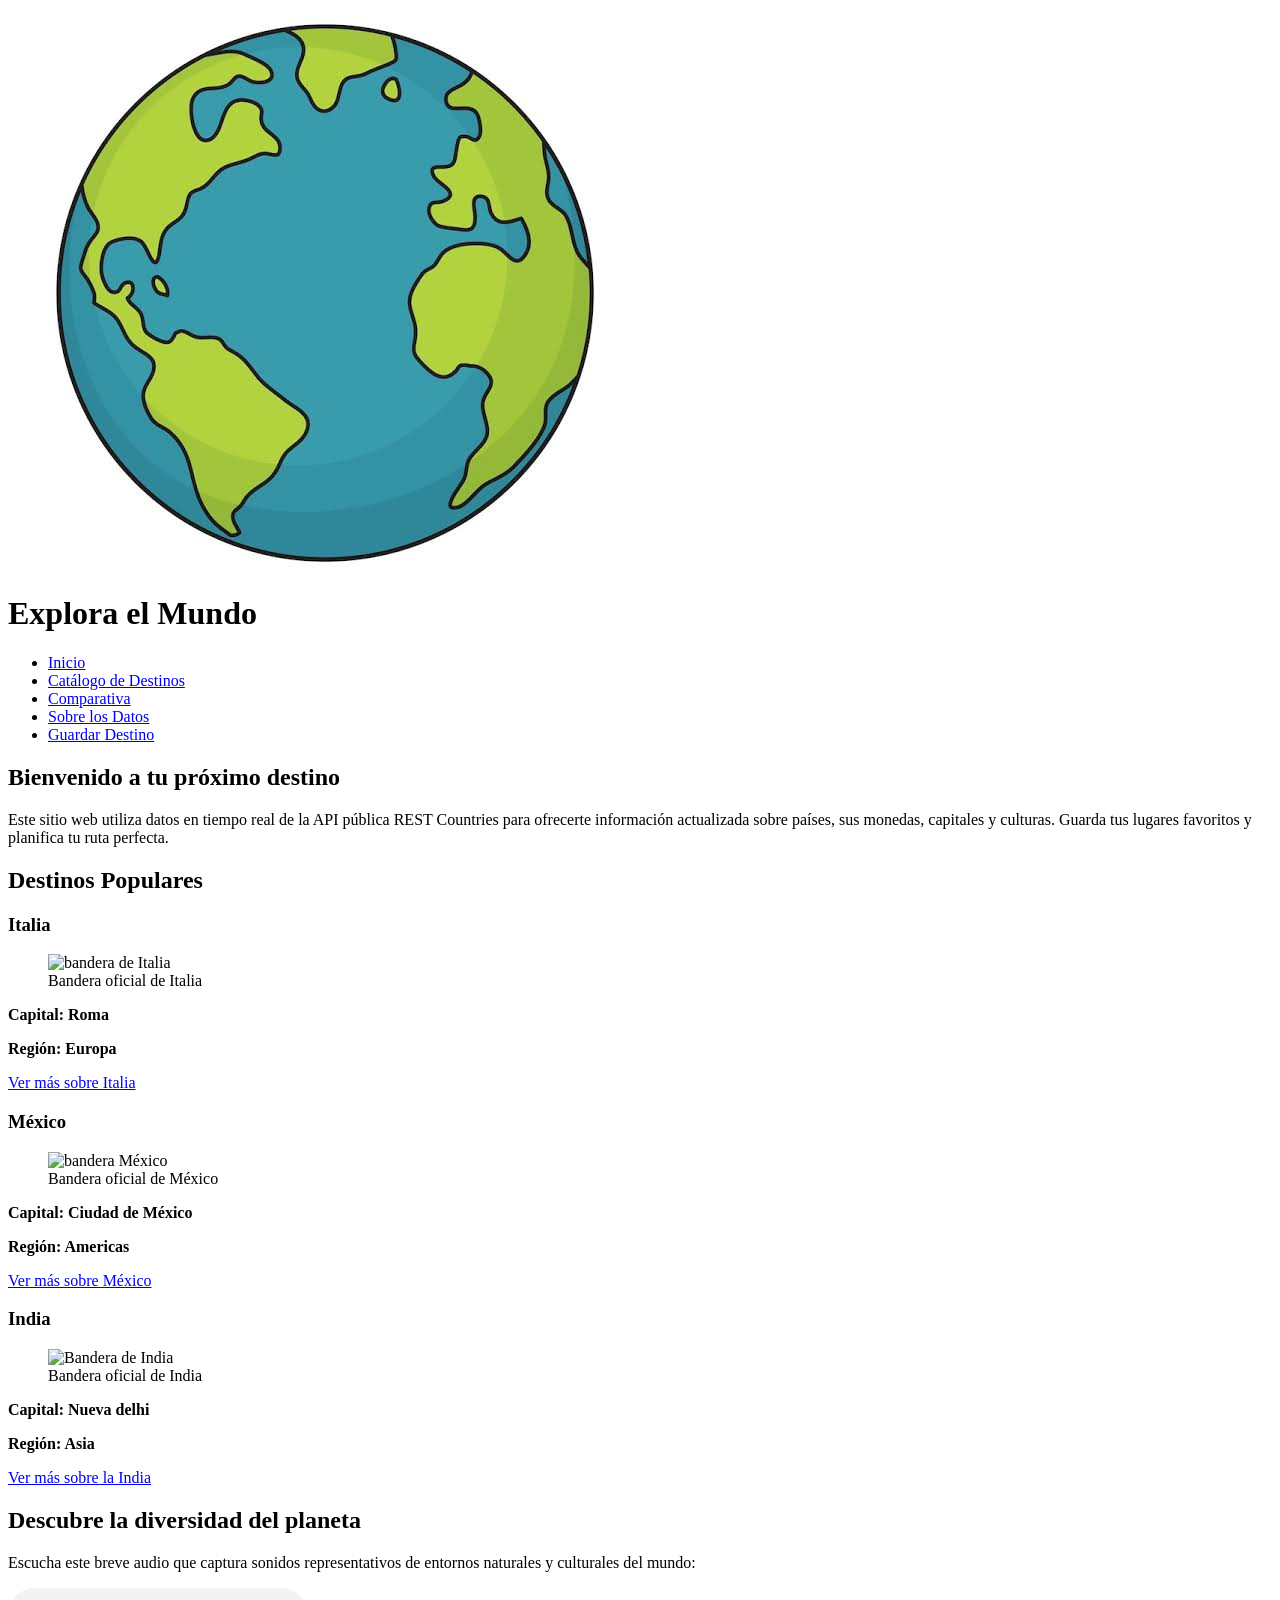
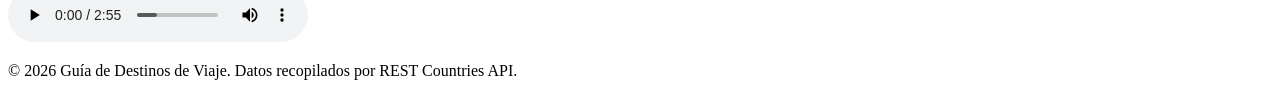
==== index.html @ 9a6a1740 "hacer el html" ====
<!DOCTYPE html>
<html lang="es">
<head>
  <meta charset="UTF-8">
  <meta name="viewport" content="width=device-width, initial-scale=1.0">
  <title>Explora el Mundo - Guía de Destinos de Viaje</title>
</head>
<body>

  <header>
    <div>
      <figure>
        <img src="./assets/img/images.jpeg" alt="foto del mundo">
      </figure>
      <h1>Explora el Mundo</h1>
    </div>
    <nav>
      <ul>
        <li><a href="./index.html">Inicio</a></li>
        <li><a href="./catalogo.html">Catálogo de Destinos</a></li>
        <li><a href="./comparativa.html">Comparativa</a></li>
        <li><a href="./sobre-los-datos.html">Sobre los Datos</a></li>
        <li><a href="./propuesta.html">Guardar Destino</a></li>
      </ul>
    </nav>
  </header>

  <main >
    
    <section>
      <h2>Bienvenido a tu próximo destino</h2>
      <p>Este sitio web utiliza datos en tiempo real de la API pública REST Countries para ofrecerte información actualizada sobre países, sus monedas, capitales y culturas. Guarda tus lugares favoritos y planifica tu ruta perfecta.</p>
    </section>

    <section>
      <h2>Destinos Populares</h2>
      
      <article>
        <h3>Italia</h3>
        <figure>
          <img src="https://flags.restcountries.com/v5/w640/it.png" alt="bandera de Italia">
          <figcaption>Bandera oficial de Italia</figcaption>
        </figure>
        <p><strong>Capital: Roma</strong> </p>
        <p><strong>Región: Europa</strong> </p>
        <p><a href="./fichas/italia.html">Ver más sobre Italia</a></p>
      </article>

      <article>
        <h3>México</h3>
        <figure>
          <img src="https://flags.restcountries.com/v5/w640/mx.png" alt="bandera México">
          <figcaption>Bandera oficial de México</figcaption>
        </figure>
        <p><strong>Capital: Ciudad de México</strong> </p>
        <p><strong>Región: Americas</strong> </p>
        <p><a href="./fichas/mexico.html">Ver más sobre México</a></p>
      </article>

      <article>
        <h3>India</h3>
        <figure>
          <img src="https://flags.restcountries.com/v5/w640/in.png" alt="Bandera de India">
          <figcaption>Bandera oficial de India</figcaption>
        </figure>
        <p><strong>Capital: Nueva delhi</strong> </p>
        <p><strong>Región: Asia</strong> </p>
        <p><a href="./fichas/India.html">Ver más sobre la India</a></p>
      </article>
    </section>

    <section>
      <h2>Descubre la diversidad del planeta</h2>
      <p>Escucha este breve audio que captura sonidos representativos de entornos naturales y culturales del mundo:</p>
      <audio controls>
        <source src="./assets/media/Beyond_Every_Map.mp3" type="audio/mpeg">
      </audio>
    </section>

  </main>

  <footer>
    <p>&copy; 2026 Guía de Destinos de Viaje. Datos recopilados por REST Countries API.</p>
  </footer>

</body>
</html>
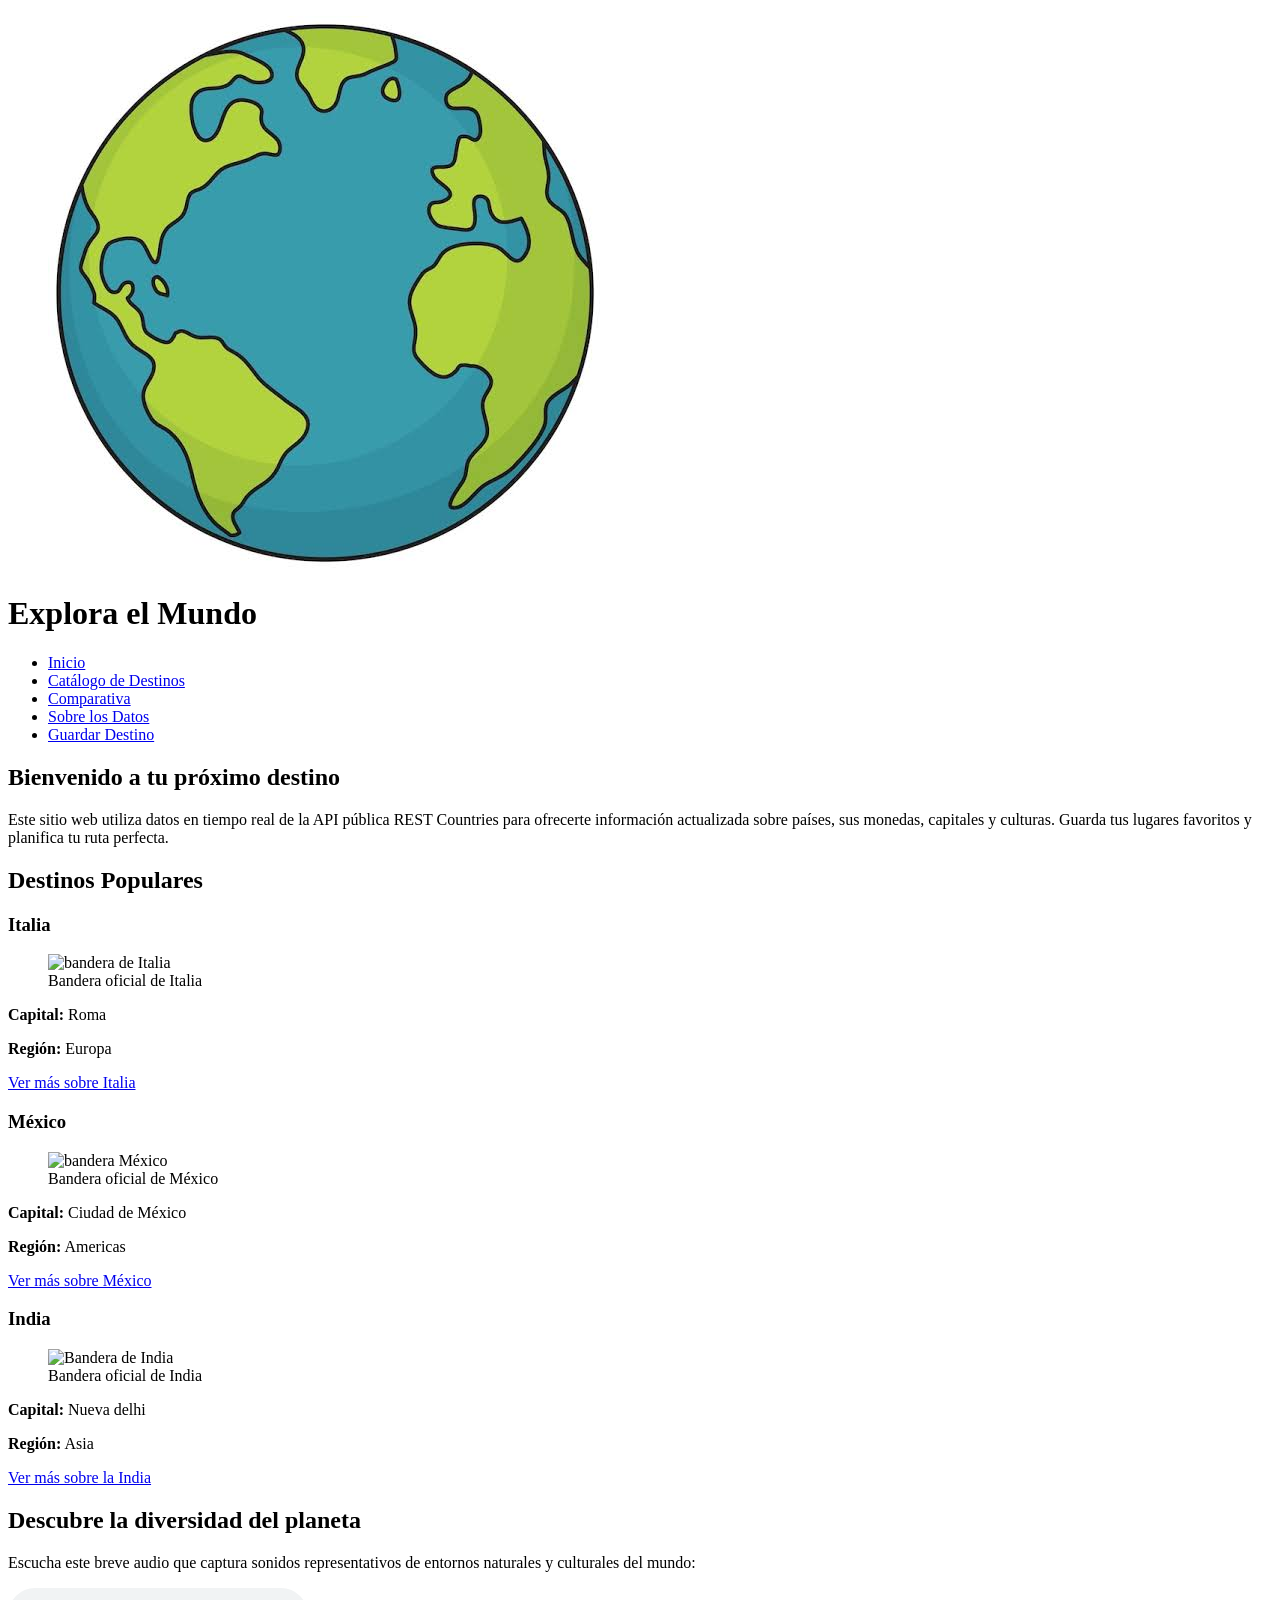
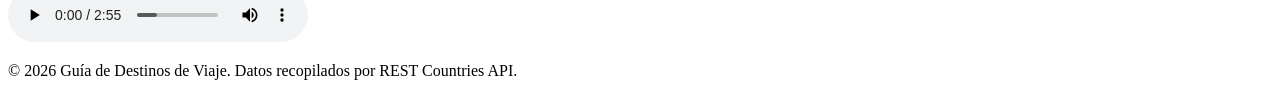
==== commit 8f625dbf: "fase 1" ====
--- a/index.html
+++ b/index.html
@@ -1,87 +1,85 @@
 <!DOCTYPE html>
 <html lang="es">
 <head>
-  <meta charset="UTF-8">
-  <meta name="viewport" content="width=device-width, initial-scale=1.0">
-  <title>Explora el Mundo - Guía de Destinos de Viaje</title>
+    <meta charset="UTF-8">
+    <meta name="viewport" content="width=device-width, initial-scale=1.0">
+    <title>Explora el Mundo - Guía de Destinos de Viaje</title>
 </head>
 <body>
+    <header>
+        <div>
+            <figure>
+                <img src="./assets/img/images.jpeg" alt="foto del mundo">
+            </figure>
+            <h1>Explora el Mundo</h1>
+        </div>
+        <nav>
+            <ul>
+                <li><a href="./index.html">Inicio</a></li>
+                <li><a href="./catalogo.html">Catálogo de Destinos</a></li>
+                <li><a href="./comparativa.html">Comparativa</a></li>
+                <li><a href="./sobre-los-datos.html">Sobre los Datos</a></li>
+                <li><a href="./propuesta.html">Guardar Destino</a></li>
+            </ul>
+        </nav>
+    </header>
 
-  <header>
-    <div>
-      <figure>
-        <img src="./assets/img/images.jpeg" alt="foto del mundo">
-      </figure>
-      <h1>Explora el Mundo</h1>
-    </div>
-    <nav>
-      <ul>
-        <li><a href="./index.html">Inicio</a></li>
-        <li><a href="./catalogo.html">Catálogo de Destinos</a></li>
-        <li><a href="./comparativa.html">Comparativa</a></li>
-        <li><a href="./sobre-los-datos.html">Sobre los Datos</a></li>
-        <li><a href="./propuesta.html">Guardar Destino</a></li>
-      </ul>
-    </nav>
-  </header>
+    <main >
+        
+        <section>
+            <h2>Bienvenido a tu próximo destino</h2>
+            <p>Este sitio web utiliza datos en tiempo real de la API pública REST Countries para ofrecerte información actualizada sobre países, sus monedas, capitales y culturas. Guarda tus lugares favoritos y planifica tu ruta perfecta.</p>
+        </section>
 
-  <main >
-    
-    <section>
-      <h2>Bienvenido a tu próximo destino</h2>
-      <p>Este sitio web utiliza datos en tiempo real de la API pública REST Countries para ofrecerte información actualizada sobre países, sus monedas, capitales y culturas. Guarda tus lugares favoritos y planifica tu ruta perfecta.</p>
-    </section>
+        <section>
+            <h2>Destinos Populares</h2>
+            
+            <article>
+                <h3>Italia</h3>
+                <figure>
+                    <img src="https://flags.restcountries.com/v5/w640/it.png" alt="bandera de Italia">
+                    <figcaption>Bandera oficial de Italia</figcaption>
+                </figure>
+                <p><strong>Capital:</strong> Roma</p>
+                <p><strong>Región:</strong> Europa</p>
+                <p><a href="./fichas/italia.html">Ver más sobre Italia</a></p>
+            </article>
 
-    <section>
-      <h2>Destinos Populares</h2>
-      
-      <article>
-        <h3>Italia</h3>
-        <figure>
-          <img src="https://flags.restcountries.com/v5/w640/it.png" alt="bandera de Italia">
-          <figcaption>Bandera oficial de Italia</figcaption>
-        </figure>
-        <p><strong>Capital: Roma</strong> </p>
-        <p><strong>Región: Europa</strong> </p>
-        <p><a href="./fichas/italia.html">Ver más sobre Italia</a></p>
-      </article>
+            <article>
+                <h3>México</h3>
+                <figure>
+                    <img src="https://flags.restcountries.com/v5/w640/mx.png" alt="bandera México">
+                    <figcaption>Bandera oficial de México</figcaption>
+                </figure>
+                <p><strong>Capital:</strong> Ciudad de México</p>
+                <p><strong>Región:</strong> Americas</p>
+                <p><a href="./fichas/mexico.html">Ver más sobre México</a></p>
+            </article>
 
-      <article>
-        <h3>México</h3>
-        <figure>
-          <img src="https://flags.restcountries.com/v5/w640/mx.png" alt="bandera México">
-          <figcaption>Bandera oficial de México</figcaption>
-        </figure>
-        <p><strong>Capital: Ciudad de México</strong> </p>
-        <p><strong>Región: Americas</strong> </p>
-        <p><a href="./fichas/mexico.html">Ver más sobre México</a></p>
-      </article>
+            <article>
+                <h3>India</h3>
+                <figure>
+                    <img src="https://flags.restcountries.com/v5/w640/in.png" alt="Bandera de India">
+                    <figcaption>Bandera oficial de India</figcaption>
+                </figure>
+                <p><strong>Capital:</strong> Nueva delhi</p>
+                <p><strong>Región:</strong> Asia</p>
+                <p><a href="./fichas/India.html">Ver más sobre la India</a></p>
+            </article>
+        </section>
 
-      <article>
-        <h3>India</h3>
-        <figure>
-          <img src="https://flags.restcountries.com/v5/w640/in.png" alt="Bandera de India">
-          <figcaption>Bandera oficial de India</figcaption>
-        </figure>
-        <p><strong>Capital: Nueva delhi</strong> </p>
-        <p><strong>Región: Asia</strong> </p>
-        <p><a href="./fichas/India.html">Ver más sobre la India</a></p>
-      </article>
-    </section>
+        <section>
+            <h2>Descubre la diversidad del planeta</h2>
+            <p>Escucha este breve audio que captura sonidos representativos de entornos naturales y culturales del mundo:</p>
+            <audio controls>
+                <source src="./assets/media/Beyond_Every_Map.mp3" type="audio/mpeg">
+            </audio>
+        </section>
 
-    <section>
-      <h2>Descubre la diversidad del planeta</h2>
-      <p>Escucha este breve audio que captura sonidos representativos de entornos naturales y culturales del mundo:</p>
-      <audio controls>
-        <source src="./assets/media/Beyond_Every_Map.mp3" type="audio/mpeg">
-      </audio>
-    </section>
+    </main>
 
-  </main>
-
-  <footer>
-    <p>&copy; 2026 Guía de Destinos de Viaje. Datos recopilados por REST Countries API.</p>
-  </footer>
-
+    <footer>
+        <p>&copy; 2026 Guía de Destinos de Viaje. Datos recopilados por REST Countries API.</p>
+    </footer>
 </body>
 </html>
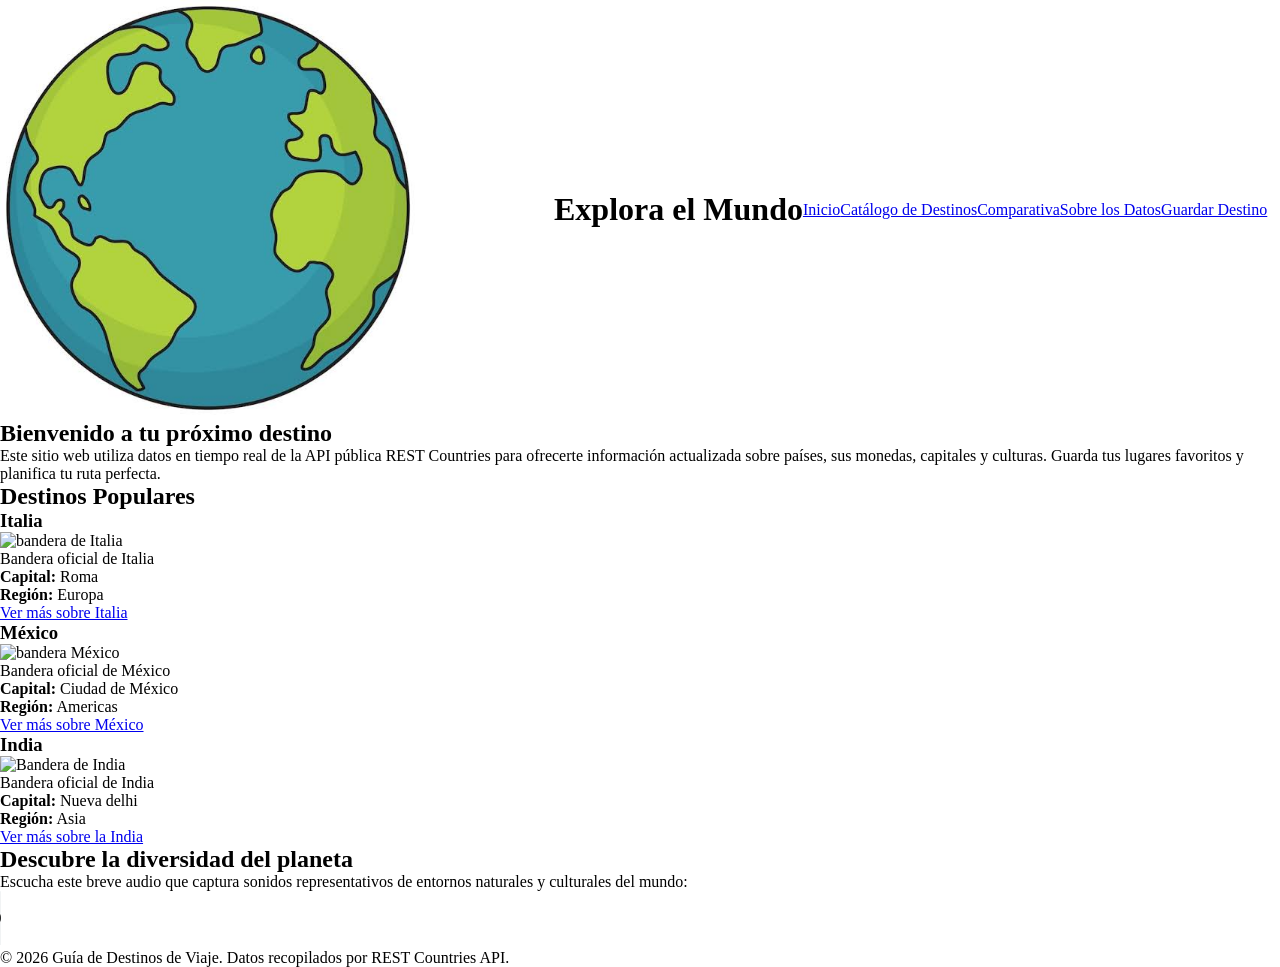
==== commit 7ae0f9f0: "retocar el header" ====
--- a/index.html
+++ b/index.html
@@ -4,17 +4,18 @@
     <meta charset="UTF-8">
     <meta name="viewport" content="width=device-width, initial-scale=1.0">
     <title>Explora el Mundo - Guía de Destinos de Viaje</title>
+    <link rel="stylesheet" href="./css/style.css">
 </head>
-<body>
+<body class="body">
     <header>
-        <div>
-            <figure>
-                <img src="./assets/img/images.jpeg" alt="foto del mundo">
+        <div class="div">
+            <figure class="imagen">
+                <img class="imagen--mundo" src="./assets/img/images.jpeg" alt="foto del mundo">
             </figure>
             <h1>Explora el Mundo</h1>
         </div>
-        <nav>
-            <ul>
+        <nav class="header__nav">
+            <ul class="lista">
                 <li><a href="./index.html">Inicio</a></li>
                 <li><a href="./catalogo.html">Catálogo de Destinos</a></li>
                 <li><a href="./comparativa.html">Comparativa</a></li>
--- a/css/style.css
+++ b/css/style.css
@@ -0,0 +1,34 @@
+*{
+    margin: 0;
+    padding: 0;
+    box-sizing: border-box;
+}
+
+header{
+    height: 20%;
+    width: 100%;
+    display: flex;
+}
+
+.div{
+    display: flex;
+    flex-direction: row;
+    justify-content: center;
+    align-items: center;
+}
+
+.imagen--mundo{
+   width: 75%; 
+}
+
+.header__nav{
+    display: flex;
+    justify-content: center;
+    align-items: center;
+}
+
+.lista{
+    list-style: none;
+    display: flex;
+    flex-direction: row;
+}
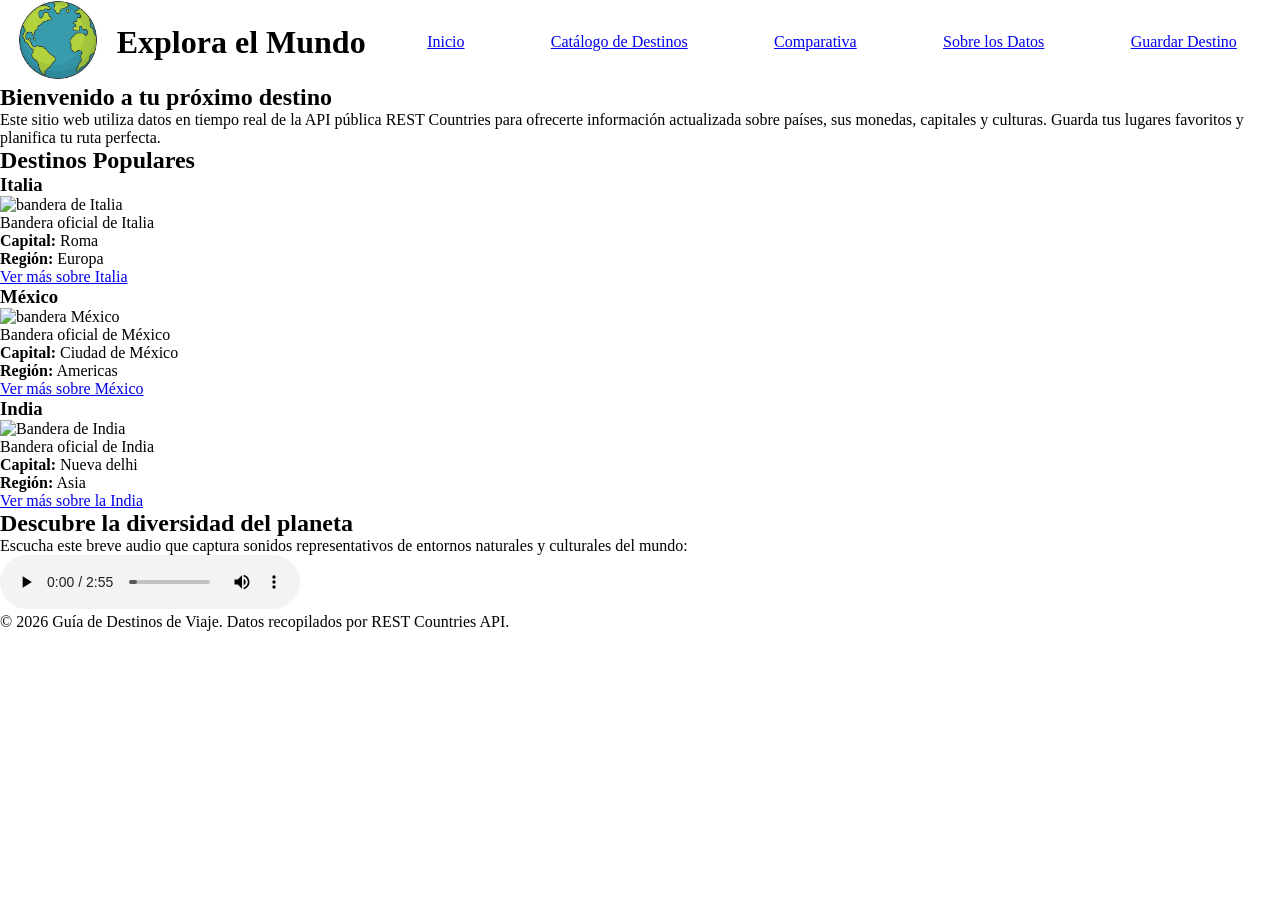
==== commit 813608ea: "hacer el header falta quitarle el estilo a los elementos de la lista" ====
--- a/index.html
+++ b/index.html
@@ -16,7 +16,7 @@
         </div>
         <nav class="header__nav">
             <ul class="lista">
-                <li><a href="./index.html">Inicio</a></li>
+                <li><a class="elemento--lista" href="./index.html">Inicio</a></li>
                 <li><a href="./catalogo.html">Catálogo de Destinos</a></li>
                 <li><a href="./comparativa.html">Comparativa</a></li>
                 <li><a href="./sobre-los-datos.html">Sobre los Datos</a></li>
--- a/css/style.css
+++ b/css/style.css
@@ -8,27 +8,35 @@
     height: 20%;
     width: 100%;
     display: flex;
+    align-items: center;
 }
 
 .div{
+    width: 30%;
+    height: 100%;
     display: flex;
-    flex-direction: row;
     justify-content: center;
     align-items: center;
+    justify-content: space-evenly;
 }
 
 .imagen--mundo{
-   width: 75%; 
+   width: 5rem;
 }
 
 .header__nav{
-    display: flex;
-    justify-content: center;
-    align-items: center;
+    width: 70%;
+    height: 100%;
 }
 
 .lista{
     list-style: none;
     display: flex;
     flex-direction: row;
-}+    justify-content: space-around;
+    height: 100%;
+}
+
+.elemento--lista{
+    list-style: none;
+}
